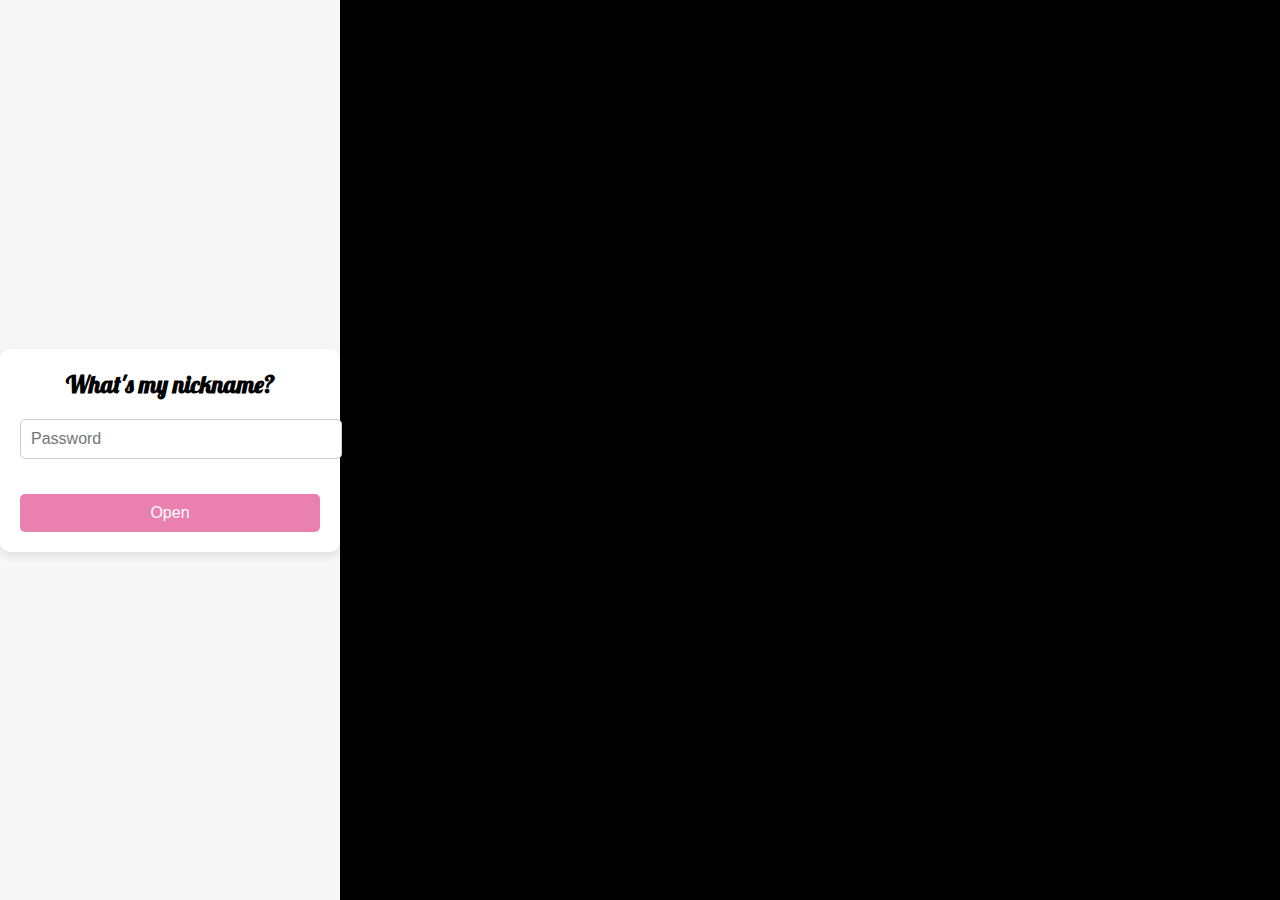
==== index.html @ 35dca37b "html page heart with the css" ====
<!DOCTYPE html>
<html lang="en">
  <head>
    <meta charset="UTF-8" />
    <meta http-equiv="X-UA-Compatible" content="IE=edge" />
    <meta name="viewport" content="width=device-width, initial-scale=1.0" />
    <title>My Love</title>
    <link rel="stylesheet" href="styles.css" />
    <link href="https://fonts.googleapis.com/css2?family=Lobster&display=swap" rel="stylesheet" /> <!-- Adding Lobster Font -->
  </head>
  <body>
    <!-- Password Login Page -->
    <div id="passwordPage">
      <div id="loginForm">
        <h2>What's my nickname?</h2>
        <input type="password" id="passwordInput" placeholder="Password" />
        <button onclick="checkPassword()">Open</button>
        <p id="errorMessage" style="color: red; display: none;">Incorrect password, try again.</p>
      </div>
    </div>

    <!-- Main content (hidden initially) -->
    <div id="mainContent" style="display: none;">
      <!-- Your existing canvas animation and other elements go here -->
      <canvas id="pinkboard"></canvas>
    </div>

    <script>
      // Password validation and showing main content
      function checkPassword() {
        const correctPassword = "Manikam"; // Set your desired password here
        const inputPassword = document.getElementById("passwordInput").value;
        const errorMessage = document.getElementById("errorMessage");
        const passwordPage = document.getElementById("passwordPage");
        const mainContent = document.getElementById("mainContent");

        if (inputPassword === correctPassword) {
          // Hide password page and show main content
          passwordPage.style.display = "none";
          mainContent.style.display = "block";

          // Initialize the animations and other interactive features
          initAnimations();
        } else {
          // Show error message if password is incorrect
          errorMessage.style.display = "block";
        }
      }

      // ===================== Animation Initialization ==========================
      function initAnimations() {
        var settings = {
          particles: {
            length: 300, // maximum amount of particles
            duration: 2, // particle duration in sec
            velocity: 200, // particle velocity in pixels/sec
            effect: -0.75, // play with this for a nice effect
            size: 30, // particle size in pixels
          },
        };

        /* Point class */
        var Point = (function () {
          function Point(x, y) {
            this.x = typeof x !== "undefined" ? x : 0;
            this.y = typeof y !== "undefined" ? y : 0;
          }

          Point.prototype.clone = function () {
            return new Point(this.x, this.y);
          };

          Point.prototype.length = function (length) {
            if (typeof length == "undefined")
              return Math.sqrt(this.x * this.x + this.y * this.y);

            this.normalize();

            this.x *= length;
            this.y *= length;

            return this;
          };

          Point.prototype.normalize = function () {
            var length = this.length();
            this.x /= length;
            this.y /= length;
            return this;
          };

          return Point;
        })();

        /* Particle class */
        var Particle = (function () {
          function Particle() {
            this.position = new Point();
            this.velocity = new Point();
            this.acceleration = new Point();
            this.age = 0;
          }

          Particle.prototype.initialize = function (x, y, dx, dy) {
            this.position.x = x;
            this.position.y = y;
            this.velocity.x = dx;
            this.velocity.y = dy;
            this.acceleration.x = dx * settings.particles.effect;
            this.acceleration.y = dy * settings.particles.effect;
            this.age = 0;
          };

          Particle.prototype.update = function (deltaTime) {
            this.position.x += this.velocity.x * deltaTime;
            this.position.y += this.velocity.y * deltaTime;
            this.velocity.x += this.acceleration.x * deltaTime;
            this.velocity.y += this.acceleration.y * deltaTime;
            this.age += deltaTime;
          };

          Particle.prototype.draw = function (context, image) {
            function ease(t) {
              return --t * t * t + 1;
            }

            var size = image.width * ease(this.age / settings.particles.duration);
            context.globalAlpha = 1 - this.age / settings.particles.duration;
            context.drawImage(
              image,
              this.position.x - size / 2,
              this.position.y - size / 2,
              size,
              size
            );
          };

          return Particle;
        })();

        /* ParticlePool class */
        var ParticlePool = (function () {
          var particles,
            firstActive = 0,
            firstFree = 0,
            duration = settings.particles.duration;

          function ParticlePool(length) {
            // create and populate particle pool
            particles = new Array(length);
            for (var i = 0; i < particles.length; i++) particles[i] = new Particle();
          }

          ParticlePool.prototype.add = function (x, y, dx, dy) {
            particles[firstFree].initialize(x, y, dx, dy);
            // handle circular queue
            firstFree++;
            if (firstFree == particles.length) firstFree = 0;
            if (firstActive == firstFree) firstActive++;
            if (firstActive == particles.length) firstActive = 0;
          };

          ParticlePool.prototype.update = function (deltaTime) {
            var i;
            // update active particles
            if (firstActive < firstFree) {
              for (i = firstActive; i < firstFree; i++) particles[i].update(deltaTime);
            }
            if (firstFree < firstActive) {
              for (i = firstActive; i < particles.length; i++) particles[i].update(deltaTime);
              for (i = 0; i < firstFree; i++) particles[i].update(deltaTime);
            }
            // remove inactive particles
            while (
              particles[firstActive].age >= duration &&
              firstActive != firstFree
            ) {
              firstActive++;
              if (firstActive == particles.length) firstActive = 0;
            }
          };

          ParticlePool.prototype.draw = function (context, image) {
            // draw active particles
            var i;
            if (firstActive < firstFree) {
              for (i = firstActive; i < firstFree; i++) particles[i].draw(context, image);
            }
            if (firstFree < firstActive) {
              for (i = firstActive; i < particles.length; i++) particles[i].draw(context, image);
              for (i = 0; i < firstFree; i++) particles[i].draw(context, image);
            }
          };

          return ParticlePool;
        })();

        // Create the particles and start rendering
        (function (canvas) {
          var context = canvas.getContext("2d"),
            particles = new ParticlePool(settings.particles.length),
            particleRate = settings.particles.length / settings.particles.duration, // particles/sec
            time;

          // get point on heart with -PI <= t <= PI
          function pointOnHeart(t) {
            return new Point(
            160 * Math.pow(Math.sin(t), 3) * 1.5,
            (130 * Math.cos(t) - 50 * Math.cos(2 * t) - 20 * Math.cos(3 * t) - 10 * Math.cos(4 * t) + 25) * 1.5
            );
          }

          // creating the particle image using a dummy canvas
          var image = (function () {
            var canvas = document.createElement("canvas"),
              context = canvas.getContext("2d");

            canvas.width = settings.particles.size;
            canvas.height = settings.particles.size;

            // helper function to create the path
            function to(t) {
              var point = pointOnHeart(t);
              point.x =
                settings.particles.size / 2 + (point.x * settings.particles.size) / 350;
              point.y =
                settings.particles.size / 2 - (point.y * settings.particles.size) / 350;
              return point;
            }

            // create the path
            context.beginPath();
            var t = -Math.PI;
            var point = to(t);
            context.moveTo(point.x, point.y);
            while (t < Math.PI) {
              t += 0.01; // baby steps!
              point = to(t);
              context.lineTo(point.x, point.y);
            }
            context.closePath();

            // create the fill
            context.fillStyle = "#F72D66";
            context.fill();

            // create the image
            var image = new Image();
            image.src = canvas.toDataURL();

            return image;
          })();

          // render the animation
          function render() {
            requestAnimationFrame(render);

            var newTime = new Date().getTime() / 1000,
              deltaTime = newTime - (time || newTime);

            time = newTime;

            // clear canvas
            context.clearRect(0, 0, canvas.width, canvas.height);

            // create new particles
            var amount = particleRate * deltaTime;
            for (var i = 0; i < amount; i++) {
              var pos = pointOnHeart(Math.PI - 2 * Math.PI * Math.random());
              var dir = pos.clone().length(settings.particles.velocity);
              particles.add(
                canvas.width / 2 + pos.x,
                canvas.height / 2 - pos.y,
                dir.x,
                -dir.y
              );
            }

            // update and draw particles
            particles.update(deltaTime);
            particles.draw(context, image);

            // Dynamically adjust font size based on canvas width
            var fontSize = Math.min(canvas.width / 7, 100); // Scale the text to canvas width
            context.font = `${fontSize}px 'Lobster', cursive`; // Set dynamic font size
            context.fillStyle = "#F72D66"; // Red color for the text
            context.textAlign = "center"; // Center the text horizontally
            context.textBaseline = "middle"; // Center the text vertically
            context.fillText("I Love You", canvas.width / 2, canvas.height / 2 - 30);
            context.fillText("Arun", canvas.width / 2, canvas.height / 2 + 50);
          }

          // Handle (re-)sizing of the canvas
          function onResize() {
            canvas.width = canvas.clientWidth;
            canvas.height = canvas.clientHeight;
          }

          window.onresize = onResize;

          // delay rendering bootstrap
          setTimeout(function () {
            onResize();
            render();
          }, 10);
        })(document.getElementById("pinkboard"));
      }
    </script>
  </body>
</html>
---- styles.css ----
/* Basic styles for the password input form */
#password-container {
  display: flex;
  flex-direction: column;
  align-items: center;
  justify-content: center;
  height: 100vh;
}

#password-container h2 {
  font-size: 24px;
  margin-bottom: 20px;
}

#password-container input {
  padding: 10px;
  margin-bottom: 10px;
  font-size: 16px;
  border: 1px solid #ccc;
  border-radius: 5px;
}

#password-container button {
  padding: 10px 20px;
  font-size: 16px;
  background-color: #ff4c4c;
  border: none;
  border-radius: 5px;
  cursor: pointer;
}

#password-container button:hover {
  background-color: #ff6666;
}

/* The animation container (hidden initially) */
#animation-container {
  display: none;
  position: relative;
  width: 100%;
  height: 100vh;
}

canvas {
  width: 100%;
  height: 100%;
  background-color: transparent;
}


/* Style for the password container */
#password-container {
  position: fixed; /* Keep it centered on the screen */
  top: 0;
  left: 0;
  width: 100%;
  height: 100%;
  display: flex;
  justify-content: center; /* Center horizontally */
  align-items: center; /* Center vertically */
  background-color: rgba(0, 0, 0, 0.7); /* Dark background with some transparency */
  z-index: 1000; /* Ensure it's on top of other content */
}

/* Style for the password text */
#password-text {
  font-family: 'Cursive', 'Arial', sans-serif; /* Stylish cursive font */
  font-size: 50px; /* Large text */
  font-weight: bold;
  color: #FF6F61; /* Soft coral color for a beautiful effect */
  text-align: center; /* Center the text */
  text-shadow: 2px 2px 8px rgba(0, 0, 0, 0.4); /* Subtle shadow for depth */
  background: linear-gradient(45deg, #FF6F61, #D4A5A5); /* Gradient background */
  padding: 20px 50px; /* Padding around the text */
  border-radius: 10px; /* Rounded corners */
  box-shadow: 0px 4px 10px rgba(0, 0, 0, 0.3); /* Shadow around the box */
  transition: transform 0.3s ease, opacity 0.3s ease;
}

/* Hover effect to make the text grow slightly */
#password-text:hover {
  transform: scale(1.05);
  opacity: 0.9;
}

/* Optional: Add a fade-in effect for the password container */
@keyframes fadeIn {
  0% {
    opacity: 0;
  }
  100% {
    opacity: 1;
  }
}

#password-container {
  animation: fadeIn 1s ease-in-out;
}



* {
  margin: 0;
  padding: 0;
}

.frame {
  width: 30px;
  height: 30px;
}

canvas {
  position: absolute;
  width: 100%;
  height: 100%;
}

html,
body {
  height: 100%;
  /* for touch screen */
  touch-action: none;
}

body {
  overflow: hidden;
  display: -webkit-box;
  display: -ms-flexbox;
  display: flex;
  background: #111;
  -webkit-perspective: 1000px;
  perspective: 1000px;
  -webkit-transform-style: preserve-3d;
  transform-style: preserve-3d;
}

#drag-container,
#spin-container {
  position: relative;
  display: -webkit-box;
  display: -ms-flexbox;
  display: flex;
  margin: auto;
  -webkit-transform-style: preserve-3d;
  transform-style: preserve-3d;
  -webkit-transform: rotateX(-10deg);
  transform: rotateX(-10deg);
}

#drag-container img,
#drag-container video {
  -webkit-transform-style: preserve-3d;
  transform-style: preserve-3d;
  position: absolute;
  left: 0;
  top: 0;
  width: 100%;
  height: 100%;
  line-height: 200px;
  font-size: 50px;
  text-align: center;
  -webkit-box-shadow: 0 0 8px #fff;
  box-shadow: 0 0 8px #fff;
  -webkit-box-reflect: below 10px linear-gradient(transparent, transparent, #0005);
}

#drag-container img:hover,
#drag-container video:hover {
  -webkit-box-shadow: 0 0 15px #fffd;
  box-shadow: 0 0 15px #fffd;
  -webkit-box-reflect: below 10px linear-gradient(transparent, transparent, #0007);
}

#drag-container p {
  font-family: Serif;
  position: absolute;
  top: 100%;
  left: 50%;
  -webkit-transform: translate(-50%, -50%) rotateX(90deg);
  transform: translate(-50%, -50%) rotateX(90deg);
  color: #fff;
}

html,
body {
  overflow: hidden;
  padding: 0;
  margin: 0;
  background: #000;
}

canvas {
  position: absolute;
  width: 100%;
  height: 100%;
}

canvas {
  /* top: 50%; left: 50%; */
  z-index: 1;
  display: block;
  position: absolute;
  transform: translate(-50%, -50%);
  animation: heart 1.5s ease infinite;
}

@keyframes heart {
  0% {
    transform: scale(1);
  }

  30% {
    transform: scale(0.8);
  }

  /* 60% { transform: scale(1.2); } */
  100% {
    transform: scale(1);
  }
}

/* Center the password prompt */
#password-container {
  position: fixed;
  top: 0;
  left: 0;
  width: 100%;
  height: 100%;
  display: flex;
  justify-content: center;
  align-items: center;
  background-color: rgba(0, 0, 0, 0.7); /* Dark background */
  z-index: 1000;
}

#password-box {
  background: #fff;
  padding: 30px;
  border-radius: 10px;
  text-align: center;
  box-shadow: 0 0 10px rgba(0, 0, 0, 0.3);
  width: 300px;
}

#password-box h2 {
  font-family: 'Cursive', Arial, sans-serif;
  font-size: 24px;
  color: #FF6F61; /* Beautiful soft coral color */
}

#password-input {
  width: 80%;
  padding: 10px;
  margin-top: 15px;
  font-size: 18px;
  border-radius: 5px;
  border: 1px solid #ddd;
}

button {
  width: 80%;
  padding: 10px;
  margin-top: 20px;
  background-color: #FF6F61;
  color: white;
  font-size: 18px;
  border: none;
  border-radius: 5px;
  cursor: pointer;
}

button:hover {
  background-color: #e55a47;
}

#content-container {
  display: none;
}

/* Optional: Fade-in effect for content */
@keyframes fadeIn {
  0% {
    opacity: 0;
  }
  100% {
    opacity: 1;
  }
}

#content-container {
  animation: fadeIn 1s ease-in-out;
}


      body, html {
        margin: 0;
        padding: 0;
        height: 100%;
        font-family: 'Lobster', cursive;
      }

      /* Center the login form */
      #passwordPage {
        display: flex;
        justify-content: center;
        align-items: center;
        height: 100vh; /* Full height of the viewport */
        background-color: #f7f7f7;
      }

      #loginForm {
        background-color: white;
        padding: 20px;
        border-radius: 10px;
        box-shadow: 0 4px 10px rgba(0, 0, 0, 0.1);
        text-align: center;
        width: 300px; /* Set a fixed width for the login form */
      }

      h2 {
        font-size: 24px;
        margin-bottom: 20px;
      }

      input[type="password"] {
        width: 100%;
        padding: 10px;
        margin-bottom: 15px;
        border: 1px solid #ccc;
        border-radius: 5px;
        font-size: 16px;
      }

      button {
        width: 100%;
        padding: 10px;
        border: none;
        border-radius: 5px;
        background-color: #ea80b0;
        color: white;
        font-size: 16px;
        cursor: pointer;
      }

      button:hover {
        background-color: #f72d66;
      }

      #errorMessage {
        color: red;
        display: none;
        font-size: 14px;
        margin-top: 10px;
      }

      /* Main content (hidden initially) */
      #mainContent {
        display: none;
      }
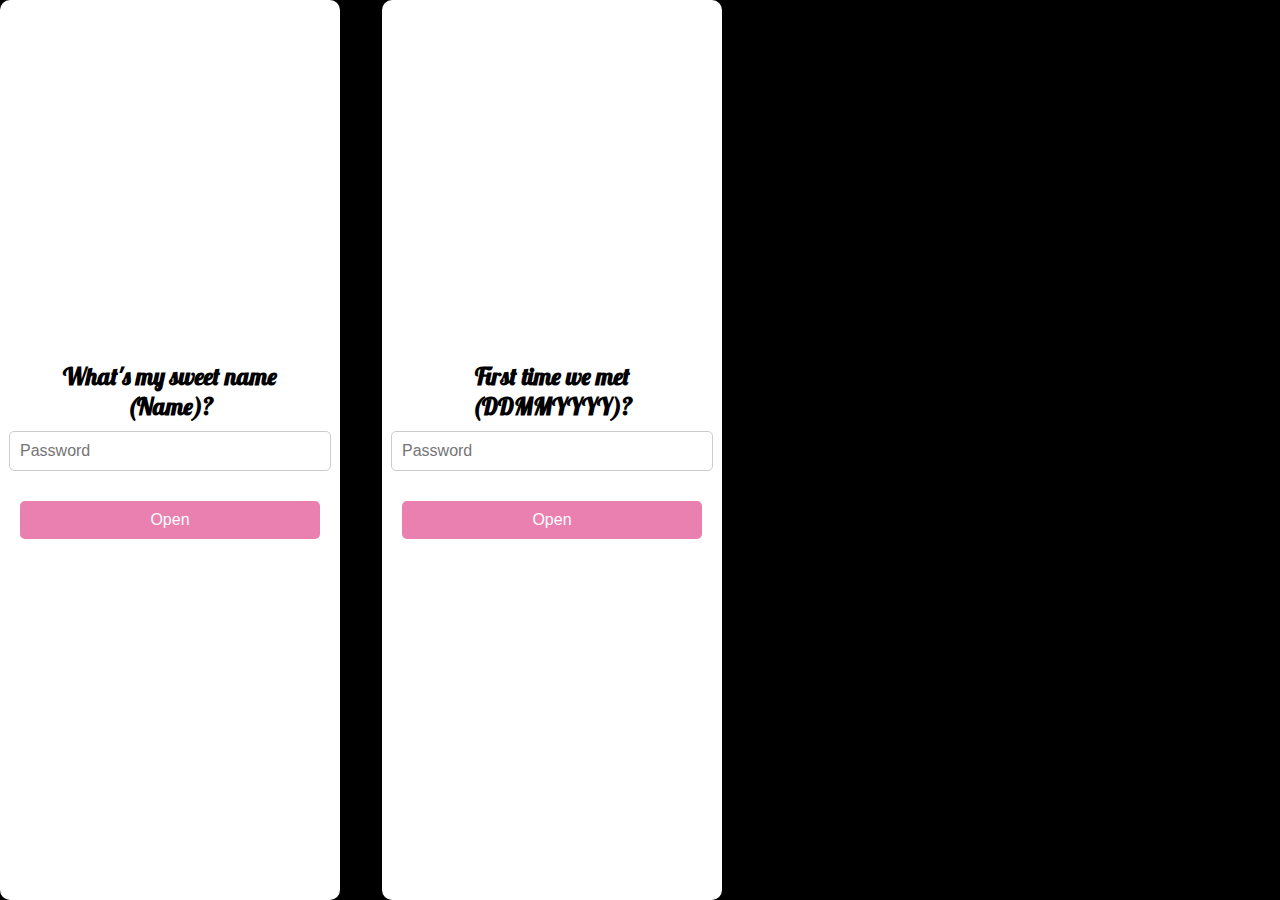
==== commit cc3a4aa4: "new page" ====
--- a/index.html
+++ b/index.html
@@ -1,310 +1,111 @@
 <!DOCTYPE html>
 <html lang="en">
-  <head>
+<head>
     <meta charset="UTF-8" />
     <meta http-equiv="X-UA-Compatible" content="IE=edge" />
     <meta name="viewport" content="width=device-width, initial-scale=1.0" />
-    <title>My Love</title>
+    <title>Password Login</title>
     <link rel="stylesheet" href="styles.css" />
     <link href="https://fonts.googleapis.com/css2?family=Lobster&display=swap" rel="stylesheet" /> <!-- Adding Lobster Font -->
-  </head>
-  <body>
+
+    <style>
+        /* Styles for the entire page */
+        body {
+            margin: 0;
+            background-color: black; /* Set the background color to black */
+            color: white; /* Set text color to white for visibility */
+        }
+
+        /* Additional styles to position the forms side by side */
+        #passwordPage {
+            background-color:black;
+            display: flex; /* Use flexbox to align items */
+            justify-content: center; /* Center the forms horizontally */
+            align-items: stretch; /* Stretch items to fill the height */
+            height: 100vh; /* Full height of the viewport */
+        }
+
+        #loginForm, #loginForm2 {
+            color: black;
+            width: 300px; /* Set a fixed width for both forms */
+            padding: 20px; /* Add padding inside each form */
+            background-color: white; /* Ensure the background is white */
+            border-radius: 10px; /* Optional: Add rounded corners */
+            box-shadow: 0 4px 10px rgba(0, 0, 0, 0.5); /* Optional: Add shadow for depth */
+            display: flex; /* Use flexbox for centering */
+            flex-direction: column; /* Stack items vertically */
+            align-items: center; /* Center items horizontally */
+            justify-content: center; /* Center items vertically */
+            position: relative; /* Position relative for absolute positioning of the question */
+        }
+
+        .separator {
+            width: 2px; /* Width of the black line */
+            background-color: black; /* Color of the line */
+            height: 100%; /* Make the line full height */
+            margin: 0 20px; /* Margin to separate from forms */
+        }
+
+        h2 {
+            margin: 0; /* Remove default margin */
+            text-align: center; /* Center the text */
+            padding-bottom: 10px; /* Space below the question */
+        }
+
+        input[type="password"] {
+            width: 100%; /* Make the input field take full width */
+            margin-bottom: 10px; /* Space below the input field */
+        }
+    </style>
+</head>
+<body>
     <!-- Password Login Page -->
     <div id="passwordPage">
-      <div id="loginForm">
-        <h2>What's my nickname?</h2>
-        <input type="password" id="passwordInput" placeholder="Password" />
-        <button onclick="checkPassword()">Open</button>
-        <p id="errorMessage" style="color: red; display: none;">Incorrect password, try again.</p>
-      </div>
-    </div>
+        <!-- First Login Form -->
+        <div id="loginForm">
+            <h2>What's my sweet name (Name)?</h2>
+            <input type="password" id="passwordInput" placeholder="Password" />
+            <button onclick="checkPassword(1)">Open</button>
+            <p id="errorMessage" style="color: red; display: none;">Incorrect password, try again.</p>
+        </div>
 
-    <!-- Main content (hidden initially) -->
-    <div id="mainContent" style="display: none;">
-      <!-- Your existing canvas animation and other elements go here -->
-      <canvas id="pinkboard"></canvas>
+        <!-- Separator Line -->
+        <div class="separator"></div>
+
+        <!-- Second Login Form -->
+        <div id="loginForm2">
+            <h2>First time we met (DDMMYYYY)?</h2>
+            <input type="password" id="passwordInput2" placeholder="Password" />
+            <button onclick="checkPassword(2)">Open</button>
+            <p id="errorMessage2" style="color: red; display: none;">Incorrect password, try again.</p>
+        </div>
     </div>
 
     <script>
-      // Password validation and showing main content
-      function checkPassword() {
-        const correctPassword = "Manikam"; // Set your desired password here
-        const inputPassword = document.getElementById("passwordInput").value;
-        const errorMessage = document.getElementById("errorMessage");
-        const passwordPage = document.getElementById("passwordPage");
-        const mainContent = document.getElementById("mainContent");
+        // Password validation and redirecting to main content
+        function checkPassword(formNumber) {
+            const correctPassword1 = "Manikam"; // Set your desired password for the first form
+            const correctPassword2 = "07092024"; // Set your desired password for the second form
+            let inputPassword, errorMessage;
 
-        if (inputPassword === correctPassword) {
-          // Hide password page and show main content
-          passwordPage.style.display = "none";
-          mainContent.style.display = "block";
-
-          // Initialize the animations and other interactive features
-          initAnimations();
-        } else {
-          // Show error message if password is incorrect
-          errorMessage.style.display = "block";
-        }
-      }
-
-      // ===================== Animation Initialization ==========================
-      function initAnimations() {
-        var settings = {
-          particles: {
-            length: 300, // maximum amount of particles
-            duration: 2, // particle duration in sec
-            velocity: 200, // particle velocity in pixels/sec
-            effect: -0.75, // play with this for a nice effect
-            size: 30, // particle size in pixels
-          },
-        };
-
-        /* Point class */
-        var Point = (function () {
-          function Point(x, y) {
-            this.x = typeof x !== "undefined" ? x : 0;
-            this.y = typeof y !== "undefined" ? y : 0;
-          }
-
-          Point.prototype.clone = function () {
-            return new Point(this.x, this.y);
-          };
-
-          Point.prototype.length = function (length) {
-            if (typeof length == "undefined")
-              return Math.sqrt(this.x * this.x + this.y * this.y);
-
-            this.normalize();
-
-            this.x *= length;
-            this.y *= length;
-
-            return this;
-          };
-
-          Point.prototype.normalize = function () {
-            var length = this.length();
-            this.x /= length;
-            this.y /= length;
-            return this;
-          };
-
-          return Point;
-        })();
-
-        /* Particle class */
-        var Particle = (function () {
-          function Particle() {
-            this.position = new Point();
-            this.velocity = new Point();
-            this.acceleration = new Point();
-            this.age = 0;
-          }
-
-          Particle.prototype.initialize = function (x, y, dx, dy) {
-            this.position.x = x;
-            this.position.y = y;
-            this.velocity.x = dx;
-            this.velocity.y = dy;
-            this.acceleration.x = dx * settings.particles.effect;
-            this.acceleration.y = dy * settings.particles.effect;
-            this.age = 0;
-          };
-
-          Particle.prototype.update = function (deltaTime) {
-            this.position.x += this.velocity.x * deltaTime;
-            this.position.y += this.velocity.y * deltaTime;
-            this.velocity.x += this.acceleration.x * deltaTime;
-            this.velocity.y += this.acceleration.y * deltaTime;
-            this.age += deltaTime;
-          };
-
-          Particle.prototype.draw = function (context, image) {
-            function ease(t) {
-              return --t * t * t + 1;
+            if (formNumber === 1) {
+                inputPassword = document.getElementById("passwordInput").value;
+                errorMessage = document.getElementById("errorMessage");
+            } else {
+                inputPassword = document.getElementById("passwordInput2").value;
+                errorMessage = document.getElementById("errorMessage2");
             }
 
-            var size = image.width * ease(this.age / settings.particles.duration);
-            context.globalAlpha = 1 - this.age / settings.particles.duration;
-            context.drawImage(
-              image,
-              this.position.x - size / 2,
-              this.position.y - size / 2,
-              size,
-              size
-            );
-          };
-
-          return Particle;
-        })();
-
-        /* ParticlePool class */
-        var ParticlePool = (function () {
-          var particles,
-            firstActive = 0,
-            firstFree = 0,
-            duration = settings.particles.duration;
-
-          function ParticlePool(length) {
-            // create and populate particle pool
-            particles = new Array(length);
-            for (var i = 0; i < particles.length; i++) particles[i] = new Particle();
-          }
-
-          ParticlePool.prototype.add = function (x, y, dx, dy) {
-            particles[firstFree].initialize(x, y, dx, dy);
-            // handle circular queue
-            firstFree++;
-            if (firstFree == particles.length) firstFree = 0;
-            if (firstActive == firstFree) firstActive++;
-            if (firstActive == particles.length) firstActive = 0;
-          };
-
-          ParticlePool.prototype.update = function (deltaTime) {
-            var i;
-            // update active particles
-            if (firstActive < firstFree) {
-              for (i = firstActive; i < firstFree; i++) particles[i].update(deltaTime);
+            if (formNumber === 1 && inputPassword === correctPassword1) {
+                // Redirect to the main content page for the first form
+                window.location.href = "heartAnimation.html";
+            } else if (formNumber === 2 && inputPassword === correctPassword2) {
+                // Redirect to the main content page for the second form
+                window.location.href = "envelope.html";
+            } else {
+                errorMessage.style.display = "block"; // Show error message if password is incorrect
             }
-            if (firstFree < firstActive) {
-              for (i = firstActive; i < particles.length; i++) particles[i].update(deltaTime);
-              for (i = 0; i < firstFree; i++) particles[i].update(deltaTime);
-            }
-            // remove inactive particles
-            while (
-              particles[firstActive].age >= duration &&
-              firstActive != firstFree
-            ) {
-              firstActive++;
-              if (firstActive == particles.length) firstActive = 0;
-            }
-          };
-
-          ParticlePool.prototype.draw = function (context, image) {
-            // draw active particles
-            var i;
-            if (firstActive < firstFree) {
-              for (i = firstActive; i < firstFree; i++) particles[i].draw(context, image);
-            }
-            if (firstFree < firstActive) {
-              for (i = firstActive; i < particles.length; i++) particles[i].draw(context, image);
-              for (i = 0; i < firstFree; i++) particles[i].draw(context, image);
-            }
-          };
-
-          return ParticlePool;
-        })();
-
-        // Create the particles and start rendering
-        (function (canvas) {
-          var context = canvas.getContext("2d"),
-            particles = new ParticlePool(settings.particles.length),
-            particleRate = settings.particles.length / settings.particles.duration, // particles/sec
-            time;
-
-          // get point on heart with -PI <= t <= PI
-          function pointOnHeart(t) {
-            return new Point(
-            160 * Math.pow(Math.sin(t), 3) * 1.5,
-            (130 * Math.cos(t) - 50 * Math.cos(2 * t) - 20 * Math.cos(3 * t) - 10 * Math.cos(4 * t) + 25) * 1.5
-            );
-          }
-
-          // creating the particle image using a dummy canvas
-          var image = (function () {
-            var canvas = document.createElement("canvas"),
-              context = canvas.getContext("2d");
-
-            canvas.width = settings.particles.size;
-            canvas.height = settings.particles.size;
-
-            // helper function to create the path
-            function to(t) {
-              var point = pointOnHeart(t);
-              point.x =
-                settings.particles.size / 2 + (point.x * settings.particles.size) / 350;
-              point.y =
-                settings.particles.size / 2 - (point.y * settings.particles.size) / 350;
-              return point;
-            }
-
-            // create the path
-            context.beginPath();
-            var t = -Math.PI;
-            var point = to(t);
-            context.moveTo(point.x, point.y);
-            while (t < Math.PI) {
-              t += 0.01; // baby steps!
-              point = to(t);
-              context.lineTo(point.x, point.y);
-            }
-            context.closePath();
-
-            // create the fill
-            context.fillStyle = "#F72D66";
-            context.fill();
-
-            // create the image
-            var image = new Image();
-            image.src = canvas.toDataURL();
-
-            return image;
-          })();
-
-          // render the animation
-          function render() {
-            requestAnimationFrame(render);
-
-            var newTime = new Date().getTime() / 1000,
-              deltaTime = newTime - (time || newTime);
-
-            time = newTime;
-
-            // clear canvas
-            context.clearRect(0, 0, canvas.width, canvas.height);
-
-            // create new particles
-            var amount = particleRate * deltaTime;
-            for (var i = 0; i < amount; i++) {
-              var pos = pointOnHeart(Math.PI - 2 * Math.PI * Math.random());
-              var dir = pos.clone().length(settings.particles.velocity);
-              particles.add(
-                canvas.width / 2 + pos.x,
-                canvas.height / 2 - pos.y,
-                dir.x,
-                -dir.y
-              );
-            }
-
-            // update and draw particles
-            particles.update(deltaTime);
-            particles.draw(context, image);
-
-            // Dynamically adjust font size based on canvas width
-            var fontSize = Math.min(canvas.width / 7, 100); // Scale the text to canvas width
-            context.font = `${fontSize}px 'Lobster', cursive`; // Set dynamic font size
-            context.fillStyle = "#F72D66"; // Red color for the text
-            context.textAlign = "center"; // Center the text horizontally
-            context.textBaseline = "middle"; // Center the text vertically
-            context.fillText("I Love You", canvas.width / 2, canvas.height / 2 - 30);
-            context.fillText("Arun", canvas.width / 2, canvas.height / 2 + 50);
-          }
-
-          // Handle (re-)sizing of the canvas
-          function onResize() {
-            canvas.width = canvas.clientWidth;
-            canvas.height = canvas.clientHeight;
-          }
-
-          window.onresize = onResize;
-
-          // delay rendering bootstrap
-          setTimeout(function () {
-            onResize();
-            render();
-          }, 10);
-        })(document.getElementById("pinkboard"));
-      }
+        }
     </script>
-  </body>
-</html>
+</body>
+</html>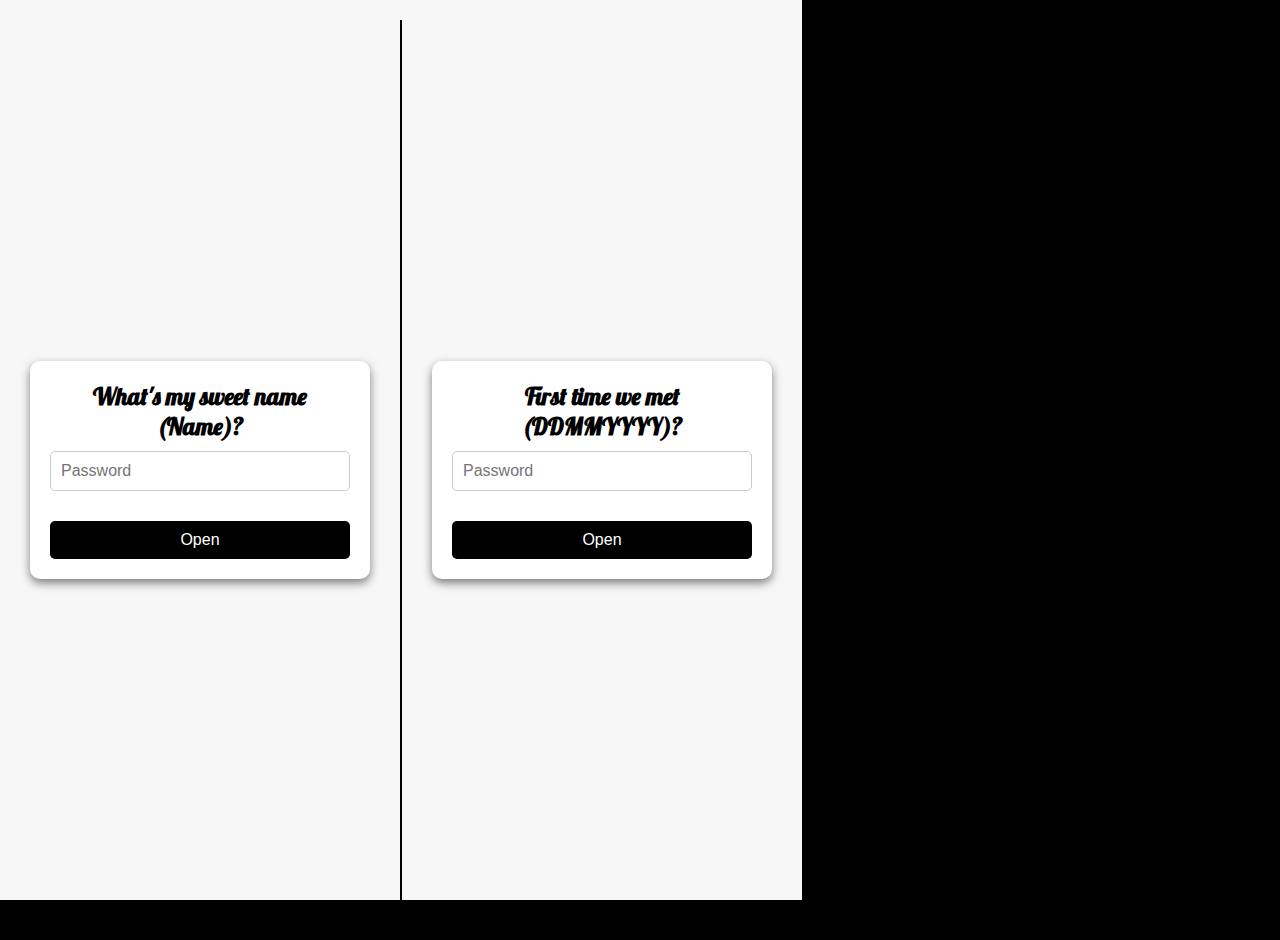
==== commit f91dbcbe: "mobile responsive" ====
--- a/index.html
+++ b/index.html
@@ -14,20 +14,23 @@
             margin: 0;
             background-color: black; /* Set the background color to black */
             color: white; /* Set text color to white for visibility */
+            font-family: 'Lobster', cursive; /* Use the Lobster font */
         }
 
         /* Additional styles to position the forms side by side */
         #passwordPage {
-            background-color:black;
             display: flex; /* Use flexbox to align items */
             justify-content: center; /* Center the forms horizontally */
-            align-items: stretch; /* Stretch items to fill the height */
+            align-items: center; /* Center items vertically */
             height: 100vh; /* Full height of the viewport */
+            flex-wrap: wrap; /* Allow wrapping for smaller screens */
+            padding: 20px; /* Add padding around the page */
         }
 
         #loginForm, #loginForm2 {
             color: black;
-            width: 300px; /* Set a fixed width for both forms */
+            width: 90%; /* Set a percentage width for responsiveness */
+            max-width: 300px; /* Set a maximum width for larger screens */
             padding: 20px; /* Add padding inside each form */
             background-color: white; /* Ensure the background is white */
             border-radius: 10px; /* Optional: Add rounded corners */
@@ -36,7 +39,7 @@
             flex-direction: column; /* Stack items vertically */
             align-items: center; /* Center items horizontally */
             justify-content: center; /* Center items vertically */
-            position: relative; /* Position relative for absolute positioning of the question */
+            margin: 10px; /* Add margin between forms */
         }
 
         .separator {
@@ -55,6 +58,28 @@
         input[type="password"] {
             width: 100%; /* Make the input field take full width */
             margin-bottom: 10px; /* Space below the input field */
+            padding: 10px; /* Add padding inside the input field */
+            box-sizing: border-box; /* Include padding in the element's total width */
+        }
+
+        button {
+            width: 100%; /* Make the button take full width */
+            padding: 10px; /* Add padding inside the button */
+            background-color: black; /* Set button background color */
+            color: white; /* Set button text color */
+            border: none; /* Remove default border */
+            border-radius: 5px; /* Add rounded corners */
+            cursor: pointer; /* Change cursor to pointer on hover */
+        }
+
+        button:hover {
+            background-color: #444; /* Change background color on hover */
+        }
+
+        @media (max-width: 600px) {
+            .separator {
+                display: none; /* Hide separator on small screens */
+            }
         }
     </style>
 </head>
@@ -77,7 +102,7 @@
             <h2>First time we met (DDMMYYYY)?</h2>
             <input type="password" id="passwordInput2" placeholder="Password" />
             <button onclick="checkPassword(2)">Open</button>
-            <p id="errorMessage2" style="color: red; display: none;">Incorrect password, try again.</p>
+ <p id="errorMessage2" style="color: red; display: none;">Incorrect password, try again.</p>
         </div>
     </div>
 
